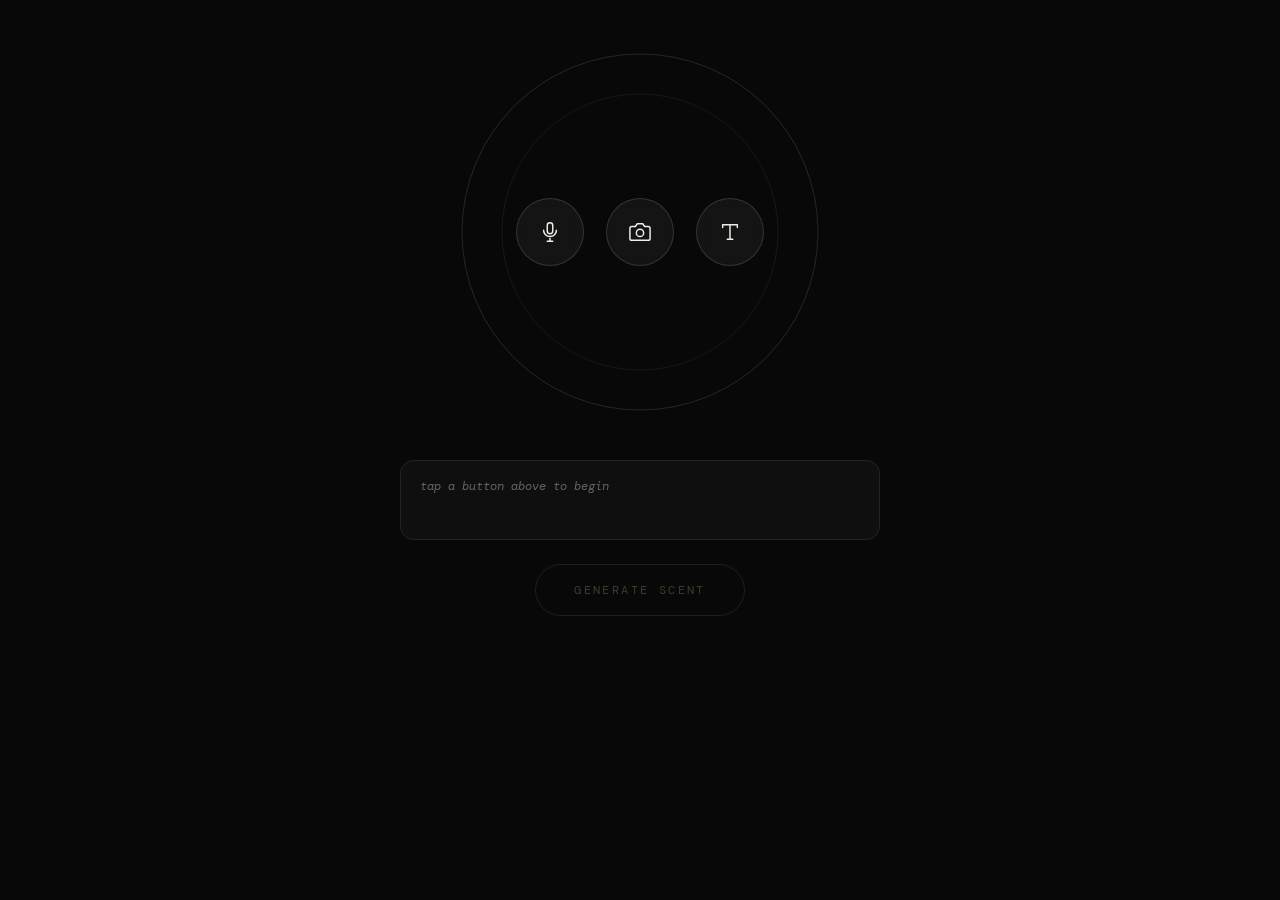
==== aroma-ai/index.html @ 76c1ce95 "commit" ====
<!DOCTYPE html>
<html lang="en">
<head>
  <meta charset="utf-8">
  <meta name="viewport" content="width=device-width, initial-scale=1">
  <title>AromaAI</title>
  <link rel="preconnect" href="https://fonts.googleapis.com">
  <link rel="preconnect" href="https://fonts.gstatic.com" crossorigin>
  <link href="https://fonts.googleapis.com/css2?family=DM+Serif+Display:ital@0;1&family=DM+Mono:wght@300;400&display=swap" rel="stylesheet">
  <style>
    *, *::before, *::after { box-sizing: border-box; margin: 0; padding: 0; }

    :root {
      --bg: #080808;
      --ring: rgba(255,255,255,0.12);
      --ring-active: rgba(255,255,255,0.55);
      --text: #f0ede8;
      --muted: rgba(240,237,232,0.38);
      --accent: #c8a97e;
      --accent-dim: rgba(200,169,126,0.18);
      --btn-bg: rgba(255,255,255,0.05);
      --btn-hover: rgba(255,255,255,0.10);
      --radius: 9999px;
    }

    html, body {
      height: 100%;
      background: var(--bg);
      color: var(--text);
      font-family: 'DM Mono', monospace;
      -webkit-font-smoothing: antialiased;
    }

    body {
      display: flex;
      flex-direction: column;
      align-items: center;
      justify-content: flex-start;
      min-height: 100dvh;
      padding: 2rem 1.5rem 3rem;
    }

    .orbit-wrap {
      position: relative;
      width: clamp(280px, 56vw, 400px);
      height: clamp(280px, 56vw, 400px);
      flex-shrink: 0;
    }

    .orbit-svg {
      position: absolute;
      inset: 0;
      width: 100%;
      height: 100%;
      pointer-events: none;
    }

    .orbit-circle {
      fill: none;
      stroke: var(--ring);
      stroke-width: 1;
      transition: stroke 0.4s ease;
    }

    .orbit-wrap.active .orbit-circle {
      stroke: var(--ring-active);
      animation: pulse-ring 1.6s ease-in-out infinite;
    }

    @keyframes pulse-ring {
      0%, 100% { stroke-opacity: 0.55; }
      50%       { stroke-opacity: 0.15; }
    }

    .orbit-dash {
      fill: none;
      stroke: var(--accent);
      stroke-width: 1.5;
      stroke-dasharray: 18 180;
      stroke-linecap: round;
      opacity: 0;
      transform-origin: 50% 50%;
      transition: opacity 0.3s;
    }

    .orbit-wrap.active .orbit-dash {
      opacity: 1;
      animation: spin-dash 3s linear infinite;
    }

    @keyframes spin-dash {
      from { transform: rotate(0deg); }
      to   { transform: rotate(360deg); }
    }

    .buttons-row {
      position: absolute;
      inset: 0;
      display: flex;
      align-items: center;
      justify-content: center;
      gap: clamp(12px, 3vw, 22px);
    }

    .input-btn {
      width: clamp(52px, 13vw, 68px);
      height: clamp(52px, 13vw, 68px);
      border-radius: var(--radius);
      border: 1px solid rgba(255,255,255,0.14);
      background: var(--btn-bg);
      color: var(--text);
      cursor: pointer;
      display: flex;
      align-items: center;
      justify-content: center;
      transition: background 0.2s, border-color 0.2s, transform 0.15s;
      flex-shrink: 0;
      -webkit-backdrop-filter: blur(6px);
      backdrop-filter: blur(6px);
    }

    .input-btn:hover { background: var(--btn-hover); border-color: rgba(255,255,255,0.28); }
    .input-btn:active { transform: scale(0.94); }
    .input-btn.active-state { border-color: var(--accent); background: var(--accent-dim); }

    .input-btn svg {
      width: 22px; height: 22px;
      stroke: currentColor; fill: none;
      stroke-width: 1.6; stroke-linecap: round; stroke-linejoin: round;
      flex-shrink: 0;
    }

    .rec-dot {
      width: 8px; height: 8px;
      border-radius: 50%;
      background: #e05555;
      flex-shrink: 0;
      display: none;
      animation: blink-dot 0.9s ease-in-out infinite;
    }

    .input-btn.recording .rec-dot { display: block; }
    .input-btn.recording svg { display: none; }

    @keyframes blink-dot {
      0%, 100% { opacity: 1; }
      50%       { opacity: 0.2; }
    }

    /* ── Orbit nodes ── */
    .orbit-nodes { position: absolute; inset: 0; pointer-events: none; }

    .orbit-node {
      position: absolute;
      display: flex;
      flex-direction: column;
      align-items: center;
      gap: 4px;
      opacity: 0;
      transform: translate(-50%, -50%) scale(0.4);
      transition: opacity 0.5s cubic-bezier(0.34, 1.56, 0.64, 1),
                  transform 0.5s cubic-bezier(0.34, 1.56, 0.64, 1);
    }

    .orbit-node.show {
      opacity: 1;
      transform: translate(-50%, -50%) scale(1);
    }

    .orbit-node-dot {
      width: 6px; height: 6px;
      border-radius: 50%;
      background: var(--accent);
      flex-shrink: 0;
    }

    .orbit-node-label {
      font-family: 'DM Mono', monospace;
      font-size: clamp(0.5rem, 1.2vw, 0.62rem);
      color: var(--text);
      white-space: nowrap;
      text-align: center;
      line-height: 1.3;
    }

    .orbit-node-dur {
      font-size: clamp(0.44rem, 1vw, 0.55rem);
      color: var(--accent);
      letter-spacing: 0.05em;
    }

    .orbit-node[data-pos="0"]  { left: 50%;   top: 2%; }
    .orbit-node[data-pos="1"]  { left: 75%;   top: 8%; }
    .orbit-node[data-pos="2"]  { left: 96%;   top: 30%; }
    .orbit-node[data-pos="3"]  { left: 96%;   top: 70%; }
    .orbit-node[data-pos="4"]  { left: 75%;   top: 92%; }
    .orbit-node[data-pos="5"]  { left: 50%;   top: 98%; }
    .orbit-node[data-pos="6"]  { left: 25%;   top: 92%; }
    .orbit-node[data-pos="7"]  { left: 4%;    top: 70%; }
    .orbit-node[data-pos="8"]  { left: 4%;    top: 30%; }
    .orbit-node[data-pos="9"]  { left: 25%;   top: 8%; }
    .orbit-node[data-pos="10"] { left: 85%;   top: 50%; }
    .orbit-node[data-pos="11"] { left: 15%;   top: 50%; }

    .orbit-node[data-pos="0"] .orbit-node-label,
    .orbit-node[data-pos="5"] .orbit-node-label { order: 1; text-align: center; }
    .orbit-node[data-pos="1"] .orbit-node-label,
    .orbit-node[data-pos="2"] .orbit-node-label,
    .orbit-node[data-pos="3"] .orbit-node-label,
    .orbit-node[data-pos="4"] .orbit-node-label,
    .orbit-node[data-pos="10"] .orbit-node-label { order: 1; text-align: left; }
    .orbit-node[data-pos="6"] .orbit-node-label,
    .orbit-node[data-pos="7"] .orbit-node-label,
    .orbit-node[data-pos="8"] .orbit-node-label,
    .orbit-node[data-pos="9"] .orbit-node-label,
    .orbit-node[data-pos="11"] .orbit-node-label { order: -1; text-align: right; }

    /* ── Below ring ── */
    .below-ring {
      width: 100%;
      max-width: 480px;
      display: flex;
      flex-direction: column;
      align-items: center;
      margin-top: clamp(20px, 4vw, 28px);
    }

    .content-area {
      width: 100%;
      min-height: 80px;
      padding: 1rem 1.2rem;
      background: rgba(255,255,255,0.03);
      border: 1px solid rgba(255,255,255,0.08);
      border-radius: 14px;
      display: flex;
      flex-direction: column;
      gap: 10px;
    }

    .content-block { display: none; flex-direction: column; gap: 6px; }
    .content-block.visible { display: flex; }

    .content-label {
      font-size: 0.62rem;
      letter-spacing: 0.18em;
      text-transform: uppercase;
      color: var(--muted);
    }

    .content-text {
      font-family: 'DM Serif Display', serif;
      font-size: clamp(0.88rem, 2.2vw, 1.05rem);
      line-height: 1.55;
      color: var(--text);
      word-break: break-word;
    }

    .content-text.placeholder {
      color: var(--muted);
      font-style: italic;
      font-family: 'DM Mono', monospace;
      font-size: 0.78rem;
    }

    .image-preview { width: 100%; max-height: 180px; object-fit: cover; border-radius: 8px; display: none; }
    .image-preview.visible { display: block; }

    .text-input-row { display: none; width: 100%; gap: 8px; align-items: flex-end; margin-top: 4px; }
    .text-input-row.visible { display: flex; }

    .text-field {
      flex: 1; background: transparent; border: none; outline: none;
      font-family: 'DM Serif Display', serif;
      font-size: clamp(0.88rem, 2.2vw, 1.05rem);
      color: var(--text); resize: none; line-height: 1.5;
      min-height: 36px; max-height: 120px; overflow-y: auto;
    }
    .text-field::placeholder { color: var(--muted); font-style: italic; }

    .text-confirm-btn {
      width: 32px; height: 32px; border-radius: 50%;
      border: 1px solid rgba(255,255,255,0.2);
      background: transparent; color: var(--accent);
      cursor: pointer; display: flex; align-items: center; justify-content: center;
      flex-shrink: 0; transition: background 0.2s;
    }
    .text-confirm-btn:hover { background: var(--accent-dim); }
    .text-confirm-btn svg {
      width: 14px; height: 14px; stroke: currentColor; fill: none;
      stroke-width: 2; stroke-linecap: round; stroke-linejoin: round;
    }

    .content-divider { width: 100%; height: 1px; background: rgba(255,255,255,0.07); display: none; }
    .content-divider.visible { display: block; }

    .generate-btn {
      margin-top: clamp(16px, 3vw, 24px);
      padding: 0 2.4rem; height: 52px;
      border-radius: var(--radius);
      border: 1px solid rgba(200,169,126,0.45);
      background: transparent; color: var(--accent);
      font-family: 'DM Mono', monospace;
      font-size: 0.75rem; letter-spacing: 0.2em; text-transform: uppercase;
      cursor: pointer; position: relative; overflow: hidden;
      transition: border-color 0.2s;
    }
    .generate-btn::before {
      content: ''; position: absolute; inset: 0;
      background: var(--accent); opacity: 0; transition: opacity 0.2s;
    }
    .generate-btn:hover::before { opacity: 0.08; }
    .generate-btn:active { transform: scale(0.98); }
    .generate-btn:disabled { opacity: 0.3; cursor: not-allowed; }
    .generate-btn span { position: relative; z-index: 1; }

    .status-line {
      margin-top: 10px; font-size: 0.68rem;
      letter-spacing: 0.12em; color: var(--muted);
      text-align: center; min-height: 1em;
    }

    #imageFileInput { display: none; }

    .play-row {
      width: 100%;
      display: flex;
      justify-content: center;
      margin-top: clamp(12px, 2vw, 16px);
      opacity: 0;
      pointer-events: none;
      transition: opacity 0.4s ease;
    }
    .play-row.visible { opacity: 1; pointer-events: auto; }

    .play-btn {
      padding: 0 2rem; height: 44px; border-radius: var(--radius);
      border: 1px solid rgba(255,255,255,0.14);
      background: transparent; color: var(--text);
      font-family: 'DM Mono', monospace;
      font-size: 0.7rem; letter-spacing: 0.16em; text-transform: uppercase;
      cursor: pointer; transition: background 0.2s, border-color 0.2s;
    }
    .play-btn:hover { background: var(--btn-hover); border-color: rgba(255,255,255,0.28); }
  </style>
</head>
<body>

  <div class="orbit-wrap" id="orbitWrap">
    <svg class="orbit-svg" viewBox="0 0 400 400" xmlns="http://www.w3.org/2000/svg">
      <circle class="orbit-dash" cx="200" cy="200" r="192"/>
      <circle class="orbit-circle" cx="200" cy="200" r="178"/>
      <circle class="orbit-circle" cx="200" cy="200" r="138" style="stroke-opacity:0.5"/>
    </svg>

    <div class="buttons-row">
      <button class="input-btn" id="micBtn" title="Voice input">
        <div class="rec-dot"></div>
        <svg viewBox="0 0 24 24"><rect x="9" y="2" width="6" height="12" rx="3"/><path d="M5 10a7 7 0 0 0 14 0"/><line x1="12" y1="19" x2="12" y2="22"/><line x1="9" y1="22" x2="15" y2="22"/></svg>
      </button>
      <button class="input-btn" id="cameraBtn" title="Image input">
        <svg viewBox="0 0 24 24"><path d="M23 19a2 2 0 0 1-2 2H3a2 2 0 0 1-2-2V8a2 2 0 0 1 2-2h4l2-3h6l2 3h4a2 2 0 0 1 2 2z"/><circle cx="12" cy="13" r="4"/></svg>
      </button>
      <button class="input-btn" id="typeBtn" title="Type input">
        <svg viewBox="0 0 24 24"><polyline points="4 7 4 4 20 4 20 7"/><line x1="9" y1="20" x2="15" y2="20"/><line x1="12" y1="4" x2="12" y2="20"/></svg>
      </button>
    </div>

    <div class="orbit-nodes" id="orbitNodes">
      <div class="orbit-node" data-pos="0"><span class="orbit-node-label"></span><div class="orbit-node-dot"></div><span class="orbit-node-dur"></span></div>
      <div class="orbit-node" data-pos="1"><span class="orbit-node-label"></span><div class="orbit-node-dot"></div><span class="orbit-node-dur"></span></div>
      <div class="orbit-node" data-pos="2"><span class="orbit-node-label"></span><div class="orbit-node-dot"></div><span class="orbit-node-dur"></span></div>
      <div class="orbit-node" data-pos="3"><span class="orbit-node-label"></span><div class="orbit-node-dot"></div><span class="orbit-node-dur"></span></div>
      <div class="orbit-node" data-pos="4"><span class="orbit-node-label"></span><div class="orbit-node-dot"></div><span class="orbit-node-dur"></span></div>
      <div class="orbit-node" data-pos="5"><span class="orbit-node-label"></span><div class="orbit-node-dot"></div><span class="orbit-node-dur"></span></div>
      <div class="orbit-node" data-pos="6"><span class="orbit-node-label"></span><div class="orbit-node-dot"></div><span class="orbit-node-dur"></span></div>
      <div class="orbit-node" data-pos="7"><span class="orbit-node-label"></span><div class="orbit-node-dot"></div><span class="orbit-node-dur"></span></div>
      <div class="orbit-node" data-pos="8"><span class="orbit-node-label"></span><div class="orbit-node-dot"></div><span class="orbit-node-dur"></span></div>
      <div class="orbit-node" data-pos="9"><span class="orbit-node-label"></span><div class="orbit-node-dot"></div><span class="orbit-node-dur"></span></div>
      <div class="orbit-node" data-pos="10"><span class="orbit-node-label"></span><div class="orbit-node-dot"></div><span class="orbit-node-dur"></span></div>
      <div class="orbit-node" data-pos="11"><span class="orbit-node-label"></span><div class="orbit-node-dot"></div><span class="orbit-node-dur"></span></div>
    </div>
  </div>

  <input type="file" id="imageFileInput" accept="image/*">

  <div class="below-ring">
    <div class="content-area">
      <div class="content-block" id="transcriptBlock">
        <span class="content-label">Transcript</span>
        <p class="content-text" id="transcriptText"></p>
      </div>
      <div class="content-divider" id="contentDivider"></div>
      <div class="content-block" id="imageCaptionBlock">
        <span class="content-label">Image</span>
        <img class="image-preview" id="imagePreview" alt="uploaded image">
        <p class="content-text" id="imageCaptionText"></p>
      </div>
      <div class="content-block" id="typeBlock">
        <span class="content-label">Type</span>
        <div class="text-input-row visible" id="textInputRow">
          <textarea class="text-field" id="textField" rows="1" placeholder="describe a scene, a feeling…"></textarea>
          <button class="text-confirm-btn" id="textConfirmBtn">
            <svg viewBox="0 0 24 24"><polyline points="20 6 9 17 4 12"/></svg>
          </button>
        </div>
        <p class="content-text" id="typeConfirmedText" style="display:none"></p>
      </div>
      <p class="content-text placeholder" id="emptyPlaceholder" style="cursor:pointer">tap a button above to begin</p>
    </div>

    <button class="generate-btn" id="generateBtn" disabled><span>Generate Scent</span></button>
    <div class="status-line" id="statusLine"></div>
    <div class="play-row" id="playRow">
      <button class="play-btn" id="playBtn">▶ Play on Device</button>
    </div>
  </div>

  <script>
    const API_BASE = window.FREQUENCY_API_BASE || 'http://localhost:8000';
    const TOTAL_DURATION = 60;

    // ── State ──────────────────────────────────────────────────────────────────
    let voiceText = '', imageText = '', typedText = '';
    let currentSequence = null;
    let currentRatios = null;
    let scentsData = {};
    let mediaRecorder = null, recStream = null, recChunks = [];
    let isRecording = false;
    let sessionOriginalSentence = null, sessionOriginalRatios = null;
    let sessionHistory = [], isInFeedbackMode = false;
    let currentSessionId = null;
    let sessionStartTime = null;
    let activeModalities = new Set();

    fetch('./scent_classification.json')
      .then(r => r.ok ? r.json() : Promise.reject())
      .then(d => { scentsData = d || {}; })
      .catch(() => {});

    // ── DOM refs ───────────────────────────────────────────────────────────────
    const orbitWrap         = document.getElementById('orbitWrap');
    const micBtn            = document.getElementById('micBtn');
    const cameraBtn         = document.getElementById('cameraBtn');
    const typeBtn           = document.getElementById('typeBtn');
    const imageFileInput    = document.getElementById('imageFileInput');
    const transcriptBlock   = document.getElementById('transcriptBlock');
    const transcriptText    = document.getElementById('transcriptText');
    const imageCaptionBlock = document.getElementById('imageCaptionBlock');
    const imagePreview      = document.getElementById('imagePreview');
    const imageCaptionText  = document.getElementById('imageCaptionText');
    const typeBlock         = document.getElementById('typeBlock');
    const textField         = document.getElementById('textField');
    const textConfirmBtn    = document.getElementById('textConfirmBtn');
    const typeConfirmedText = document.getElementById('typeConfirmedText');
    const emptyPlaceholder  = document.getElementById('emptyPlaceholder');
    const contentDivider    = document.getElementById('contentDivider');
    const generateBtn       = document.getElementById('generateBtn');
    const statusLine        = document.getElementById('statusLine');
    const playRow           = document.getElementById('playRow');
    const playBtn           = document.getElementById('playBtn');
    const orbitNodeEls      = document.querySelectorAll('.orbit-node');

    // ── Helpers ────────────────────────────────────────────────────────────────
    function setStatus(msg) { statusLine.textContent = msg; }

    function updatePlaceholder() {
      const hasContent = [transcriptBlock, imageCaptionBlock, typeBlock].some(b => b.classList.contains('visible'));
      emptyPlaceholder.style.display = hasContent ? 'none' : 'block';
    }

    function updateDivider() {
      const count = [transcriptBlock, imageCaptionBlock, typeBlock].filter(b => b.classList.contains('visible')).length;
      contentDivider.classList.toggle('visible', count > 1);
    }

    function updateGenerateBtn() {
      generateBtn.disabled = ![voiceText, imageText, typedText].some(Boolean);
    }

    function combinedPrompt() {
      return [voiceText, imageText, typedText].filter(Boolean).join('. ');
    }

    // ── Mic ────────────────────────────────────────────────────────────────────
    micBtn.addEventListener('click', () => {
      if (isRecording) { stopRecording(); return; }
      // if already has voice input, clear it
      if (voiceText) {
        voiceText = '';
        transcriptText.textContent = '';
        transcriptBlock.classList.remove('visible');
        micBtn.classList.remove('active-state');
        updatePlaceholder(); updateDivider(); updateGenerateBtn();
        return;
      }
      startRecording();
    });

    function startRecording() {
      if (!navigator.mediaDevices?.getUserMedia) { alert('Microphone not supported.'); return; }
      recChunks = [];
      navigator.mediaDevices.getUserMedia({ audio: true }).then(stream => {
        recStream = stream;
        isRecording = true;
        micBtn.classList.add('recording', 'active-state');
        orbitWrap.classList.add('active');
        setStatus('Recording…');
        const opts = MediaRecorder.isTypeSupported('audio/webm;codecs=opus') ? { mimeType: 'audio/webm;codecs=opus' } : {};
        mediaRecorder = new MediaRecorder(stream, opts);
        mediaRecorder.ondataavailable = e => { if (e.data.size > 0) recChunks.push(e.data); };
        mediaRecorder.onstop = () => {
          recStream.getTracks().forEach(t => t.stop()); recStream = null;
          transcribeAudio(new Blob(recChunks, { type: mediaRecorder.mimeType || 'audio/webm' }), mediaRecorder.mimeType);
        };
        mediaRecorder.start();
      }).catch(() => { alert('Microphone access denied.'); isRecording = false; });
    }

    function stopRecording() {
      if (mediaRecorder && mediaRecorder.state !== 'inactive') mediaRecorder.stop();
      isRecording = false;
      micBtn.classList.remove('recording');
      orbitWrap.classList.remove('active');
      setStatus('Transcribing…');
    }

    function transcribeAudio(blob, mimeType) {
      const form = new FormData();
      form.append('audio', blob, 'recording.' + ((mimeType || '').includes('webm') ? 'webm' : 'ogg'));
      fetch(API_BASE + '/transcribe', { method: 'POST', body: form })
        .then(r => r.json())
        .then(d => {
          voiceText = d.text || '';
          transcriptText.textContent = voiceText;
          transcriptBlock.classList.add('visible');
          micBtn.classList.toggle('active-state', !!voiceText);
          if (voiceText) activeModalities.add('voice'); else activeModalities.delete('voice');
          updatePlaceholder(); updateDivider(); updateGenerateBtn(); setStatus('');
        })
        .catch(() => { setStatus('Transcription failed.'); micBtn.classList.remove('active-state'); });
    }

    // ── Camera ─────────────────────────────────────────────────────────────────
    cameraBtn.addEventListener('click', () => {
      if (imageText || imageCaptionBlock.classList.contains('visible')) {
        imageText = '';
        imagePreview.src = '';
        imagePreview.classList.remove('visible');
        imageCaptionText.textContent = '';
        imageCaptionBlock.classList.remove('visible');
        cameraBtn.classList.remove('active-state');
        updatePlaceholder(); updateDivider(); updateGenerateBtn();
        return;
      }
      imageFileInput.click();
    });

    imageFileInput.addEventListener('change', () => {
      const file = imageFileInput.files[0];
      if (!file) return;
      imagePreview.src = URL.createObjectURL(file);
      imagePreview.classList.add('visible');
      imageCaptionBlock.classList.add('visible');
      cameraBtn.classList.add('active-state');
      imageCaptionText.textContent = ''; imageText = '';
      updatePlaceholder(); updateDivider(); updateGenerateBtn();
      setStatus('Describing image…');
      const form = new FormData();
      form.append('image', file, file.name);
      fetch(API_BASE + '/describe', { method: 'POST', body: form })
        .then(r => r.json())
        .then(d => { imageText = d.text || ''; imageCaptionText.textContent = imageText; activeModalities.add('image'); updateGenerateBtn(); setStatus(''); })
        .catch(() => { imageCaptionText.textContent = 'Could not describe image.'; setStatus(''); });
      imageFileInput.value = '';
    });

    // ── Type ───────────────────────────────────────────────────────────────────
    typeBtn.addEventListener('click', () => {
      if (typeBlock.classList.contains('visible')) {
        // clear and hide
        typedText = '';
        textField.value = '';
        textField.style.height = 'auto';
        typeConfirmedText.style.display = 'none';
        typeConfirmedText.textContent = '';
        document.getElementById('textInputRow').classList.add('visible');
        typeBlock.classList.remove('visible');
        typeBtn.classList.remove('active-state');
        updatePlaceholder(); updateDivider(); updateGenerateBtn();
        return;
      }
      typeBlock.classList.add('visible'); typeBtn.classList.add('active-state');
      updatePlaceholder(); updateDivider();
      setTimeout(() => textField.focus(), 50);
    });

    function confirmType() {
      const val = textField.value.trim();
      if (!val) return;
      typedText = val;
      activeModalities.add('text');
      typeConfirmedText.textContent = val;
      typeConfirmedText.style.display = 'block';
      document.getElementById('textInputRow').classList.remove('visible');
      updateGenerateBtn(); setStatus('');
    }

    textConfirmBtn.addEventListener('click', confirmType);
    textField.addEventListener('keydown', e => { if (e.key === 'Enter' && !e.shiftKey) { e.preventDefault(); confirmType(); } });
    textField.addEventListener('input', () => { textField.style.height = 'auto'; textField.style.height = textField.scrollHeight + 'px'; });
    textField.addEventListener('blur', () => { if (textField.value.trim()) confirmType(); });
    emptyPlaceholder.addEventListener('click', () => {
      typeBlock.classList.add('visible'); typeBtn.classList.add('active-state');
      emptyPlaceholder.style.display = 'none';
      updateDivider();
      setTimeout(() => textField.focus(), 50);
    });

    // ── Generate ───────────────────────────────────────────────────────────────
    generateBtn.addEventListener('click', async () => {
      const prompt = combinedPrompt();
      if (!prompt) return;
      generateBtn.disabled = true;
      setStatus('Composing…');
      clearOrbitNodes();
      playRow.classList.remove('visible');
      const inputTimestamp = new Date().toISOString();
      const modalities = Array.from(activeModalities);

      let data = null;
      try {
        if (isInFeedbackMode) {
          data = await feedbackScent(prompt, modalities, inputTimestamp);
        } else {
          sessionStartTime = inputTimestamp;
          data = await composeScent(prompt, modalities, inputTimestamp);
          if (data) {
            currentSessionId = data.session_id;
            sessionOriginalSentence = prompt;
            sessionOriginalRatios = data.scent_ratios;
            isInFeedbackMode = true;
          }
        }
      } catch (e) {}

      generateBtn.disabled = false;
      if (!data) { setStatus('Generation failed.'); return; }
      currentRatios = data.scent_ratios;
      currentSequence = data.scent_sequence;
      setStatus('');
      renderOrbitNodes(data.scent_ratios);
      // reset all inputs
      voiceText = ''; imageText = ''; typedText = '';
      activeModalities.clear();
      transcriptText.textContent = '';
      transcriptBlock.classList.remove('visible');
      micBtn.classList.remove('active-state');
      imagePreview.src = '';
      imagePreview.classList.remove('visible');
      imageCaptionText.textContent = '';
      imageCaptionBlock.classList.remove('visible');
      cameraBtn.classList.remove('active-state');
      textField.value = '';
      textField.style.height = 'auto';
      typeConfirmedText.style.display = 'none';
      typeConfirmedText.textContent = '';
      typeBlock.classList.remove('visible');
      typeBtn.classList.remove('active-state');
      document.getElementById('textInputRow').classList.add('visible');
      updateDivider();
      emptyPlaceholder.style.display = 'block';
      updateGenerateBtn();
      setTimeout(() => playRow.classList.add('visible'), Object.keys(data.scent_ratios).filter(k => data.scent_ratios[k] > 0).length * 150 + 300);
    });

    async function composeScent(sentence, modalities, inputTimestamp) {
      const res = await fetch(API_BASE + '/compose', {
        method: 'POST', headers: { 'Content-Type': 'application/json' },
        body: JSON.stringify({ sentence, modalities, input_timestamp: inputTimestamp })
      });
      if (!res.ok) throw new Error(await res.text());
      return await res.json();
    }

    async function feedbackScent(feedbackText, modalities, inputTimestamp) {
      const res = await fetch(API_BASE + '/feedback', {
        method: 'POST', headers: { 'Content-Type': 'application/json' },
        body: JSON.stringify({
          original_sentence: sessionOriginalSentence,
          original_ratios: sessionOriginalRatios,
          prior_rounds: sessionHistory,
          latest_feedback: feedbackText,
          session_id: currentSessionId,
          modalities,
          input_timestamp: inputTimestamp,
        })
      });
      if (!res.ok) throw new Error(await res.text());
      const d = await res.json();
      if (d.scent_ratios) {
        sessionHistory.push({
          feedback_text: feedbackText,
          changes_made: d.changes_made || '',
          resulting_ratios: d.scent_ratios
        });
      }
      return d;
    }

    // ── Orbit nodes ────────────────────────────────────────────────────────────
    function clearOrbitNodes() {
      orbitNodeEls.forEach(n => {
        n.classList.remove('show');
        n.querySelector('.orbit-node-label').textContent = '';
        n.querySelector('.orbit-node-dur').textContent = '';
      });
    }

    function renderOrbitNodes(ratios) {
      // Only show active scents (ratio > 0), sorted by ratio descending, max 8
      const active = Object.entries(ratios)
        .filter(([, r]) => r > 0)
        .sort((a, b) => b[1] - a[1])
        .slice(0, 12);

      active.forEach(([name, ratio], i) => {
        const el = orbitNodeEls[i];
        if (!el) return;
        const duration = Math.max(1, Math.round(ratio * TOTAL_DURATION));
        el.querySelector('.orbit-node-label').textContent = name;
        el.querySelector('.orbit-node-dur').textContent = duration + 's';
        setTimeout(() => el.classList.add('show'), i * 150);
      });
    }

    // ── Play on device ─────────────────────────────────────────────────────────
    playBtn.addEventListener('click', playSequenceOnDevice);

    async function playSequenceOnDevice() {
      if (!currentSequence?.length) return;
      try {
        playBtn.disabled = true;
        setStatus('Sending to device…');
        const res = await fetch('http://localhost:5001/play_sequence', {
          method: 'POST', headers: { 'Content-Type': 'application/json' },
          body: JSON.stringify({ sequence: currentSequence })
        });
        const r = await res.json();
        setStatus(r.status === 'success' ? '✓ Playing' : '✗ ' + r.message);
        if (r.status === 'success' && currentSessionId) {
          fetch(API_BASE + `/session/${currentSessionId}/played`, { method: 'POST' }).catch(() => {});
        }
      } catch { setStatus('Device not reachable.'); }
      finally { playBtn.disabled = false; }
    }

    updatePlaceholder();
  </script>
</body>
</html>
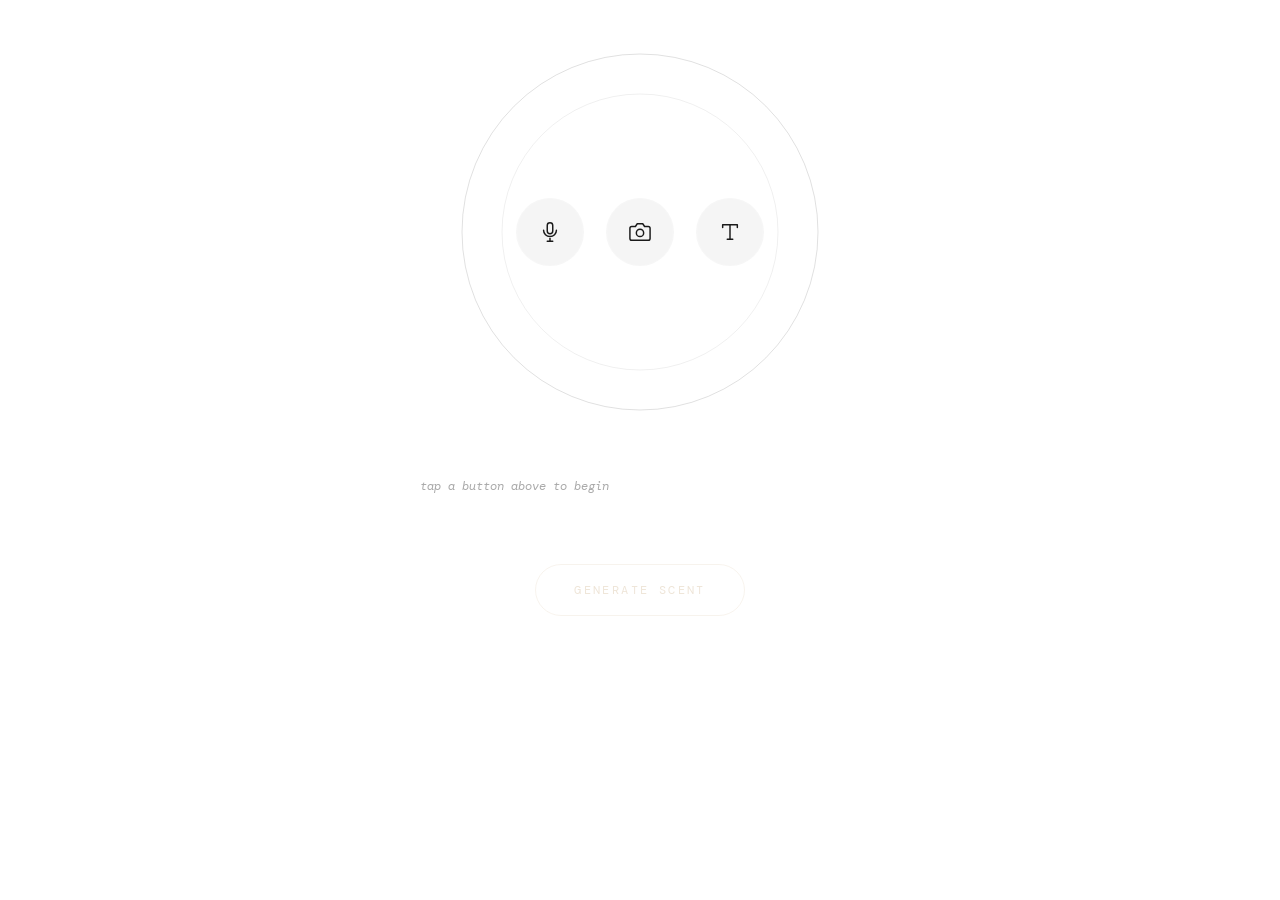
==== commit 7890640b: "commit" ====
--- a/aroma-ai/index.html
+++ b/aroma-ai/index.html
@@ -10,7 +10,7 @@
   <style>
     *, *::before, *::after { box-sizing: border-box; margin: 0; padding: 0; }
 
-    :root {
+    /* :root {
       --bg: #080808;
       --ring: rgba(255,255,255,0.12);
       --ring-active: rgba(255,255,255,0.55);
@@ -20,6 +20,18 @@
       --accent-dim: rgba(200,169,126,0.18);
       --btn-bg: rgba(255,255,255,0.05);
       --btn-hover: rgba(255,255,255,0.10);
+      --radius: 9999px;
+    } */
+    :root {
+      --bg: #ffffff;
+      --ring: rgba(0,0,0,0.12);
+      --ring-active: rgba(0,0,0,0.55);
+      --text: #1a1a1a;
+      --muted: rgba(30,30,30,0.38);
+      --accent: #c8a97e;
+      --accent-dim: rgba(200,169,126,0.18);
+      --btn-bg: rgba(0,0,0,0.04);
+      --btn-hover: rgba(0,0,0,0.08);
       --radius: 9999px;
     }
 
@@ -176,7 +188,7 @@
 
     .orbit-node-label {
       font-family: 'DM Mono', monospace;
-      font-size: clamp(0.5rem, 1.2vw, 0.62rem);
+      font-size: clamp(0.75rem, 1.8vw, 0.9rem);  /* 原来 0.5~0.62rem */
       color: var(--text);
       white-space: nowrap;
       text-align: center;
@@ -184,7 +196,7 @@
     }
 
     .orbit-node-dur {
-      font-size: clamp(0.44rem, 1vw, 0.55rem);
+      font-size: clamp(0.65rem, 1.5vw, 0.78rem);  /* 原来 0.44~0.55rem */
       color: var(--accent);
       letter-spacing: 0.05em;
     }
